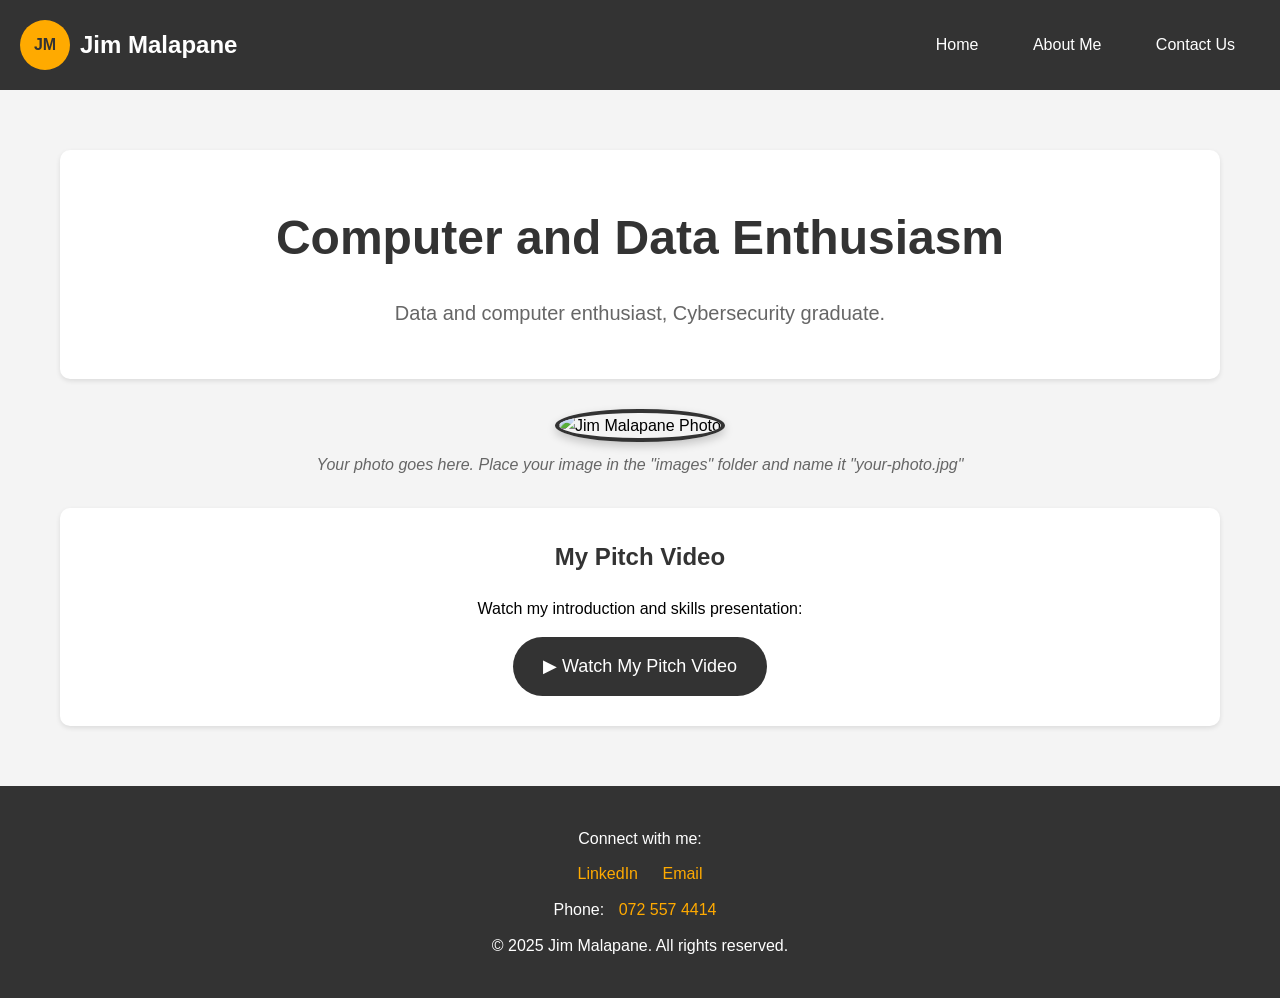
==== index.html @ 518ad1dc "Add files via upload" ====
<!DOCTYPE html>
<html lang="en">
<head>
    <meta charset="UTF-8">
    <meta name="viewport" content="width=device-width, initial-scale=1.0">
    <title>Jim Malapane - Portfolio</title>
    <style>
        * {
            margin: 0;
            padding: 0;
            box-sizing: border-box;
        }
        body {
            font-family: Arial, sans-serif;
            line-height: 1.6;
            background-color: #f4f4f4;
        }
        header {
            background-color: #333;
            color: white;
            padding: 20px;
            display: flex;
            justify-content: space-between;
            align-items: center;
            flex-wrap: wrap;
        }
        .logo {
            display: flex;
            align-items: center;
            gap: 10px;
        }
        .logo span {
            font-size: 24px;
            font-weight: bold;
        }
        nav a {
            color: white;
            text-decoration: none;
            margin: 0 15px;
            padding: 5px 10px;
        }
        nav a:hover {
            background-color: #555;
            border-radius: 5px;
        }
        main {
            max-width: 1200px;
            margin: 40px auto;
            padding: 20px;
        }
        .hero {
            text-align: center;
            padding: 50px 20px;
            background-color: white;
            border-radius: 10px;
            margin-bottom: 30px;
            box-shadow: 0 2px 5px rgba(0,0,0,0.1);
        }
        .hero h1 {
            font-size: 48px;
            color: #333;
            margin-bottom: 20px;
        }
        .hero p {
            font-size: 20px;
            color: #666;
            max-width: 600px;
            margin: 0 auto;
        }
        .photo-section {
            text-align: center;
            margin: 30px 0;
        }
        .photo-section img {
            width: 250px;
            height: 250px;
            object-fit: cover;
            border-radius: 50%;
            border: 4px solid #333;
            box-shadow: 0 4px 10px rgba(0,0,0,0.2);
        }
        .video-section {
            background-color: white;
            padding: 30px;
            border-radius: 10px;
            text-align: center;
            margin-top: 30px;
            box-shadow: 0 2px 5px rgba(0,0,0,0.1);
        }
        .video-section h2 {
            margin-bottom: 20px;
            color: #333;
        }
        .video-button {
            display: inline-block;
            padding: 15px 30px;
            background-color: #333;
            color: white;
            text-decoration: none;
            border-radius: 50px;
            font-size: 18px;
            margin-top: 15px;
            transition: background-color 0.3s;
        }
        .video-button:hover {
            background-color: #ffaa00;
            color: #333;
        }
        footer {
            background-color: #333;
            color: white;
            text-align: center;
            padding: 30px;
            margin-top: 40px;
        }
        footer a {
            color: #ffaa00;
            text-decoration: none;
            margin: 0 10px;
        }
        footer a:hover {
            text-decoration: underline;
        }
        footer p {
            margin: 10px 0;
        }
        @media (max-width: 768px) {
            header {
                flex-direction: column;
                gap: 15px;
            }
            .hero h1 {
                font-size: 32px;
            }
        }
    </style>
</head>
<body>

<header>
    <div class="logo">
        <div style="width: 50px; height: 50px; background-color: #ffaa00; border-radius: 50%; display: flex; align-items: center; justify-content: center; font-weight: bold; color: #333;">JM</div>
        <span>Jim Malapane</span>
    </div>
    <nav>
        <a href="index.html">Home</a>
        <a href="about.html">About Me</a>
        <a href="contact.html">Contact Us</a>
    </nav>
</header>

<main>
    <div class="hero">
        <h1>Computer and Data Enthusiasm</h1>
        <p>Data and computer enthusiast, Cybersecurity graduate.</p>
    </div>

    <div class="photo-section">
        <img src="images/your-photo.jpg" alt="Jim Malapane Photo">
        <p style="margin-top: 10px; color: #666;"><em>Your photo goes here. Place your image in the "images" folder and name it "your-photo.jpg"</em></p>
    </div>

    <div class="video-section">
        <h2>My Pitch Video</h2>
        <p>Watch my introduction and skills presentation:</p>
        <a href="https://drive.google.com/file/d/18jTJ958Q8S5qtNgCW5rhUrHgvYm1vDTR/view?usp=drivesdk" target="_blank" class="video-button">▶ Watch My Pitch Video</a>
    </div>
</main>

<footer>
    <p>Connect with me:</p>
    <p>
        <a href="https://www.linkedin.com/in/jim-malapane-202103121?utm_source=share&utm_campaign=share_via&utm_content=profile&utm_medium=android_a" target="_blank">LinkedIn</a>
        <a href="mailto:jimsekatane@gmail.com">Email</a>
    </p>
    <p>Phone: <a href="tel:+270725574414" style="color:#ffaa00;">072 557 4414</a></p>
    <p>&copy; 2025 Jim Malapane. All rights reserved.</p>
</footer>

</body>
</html>
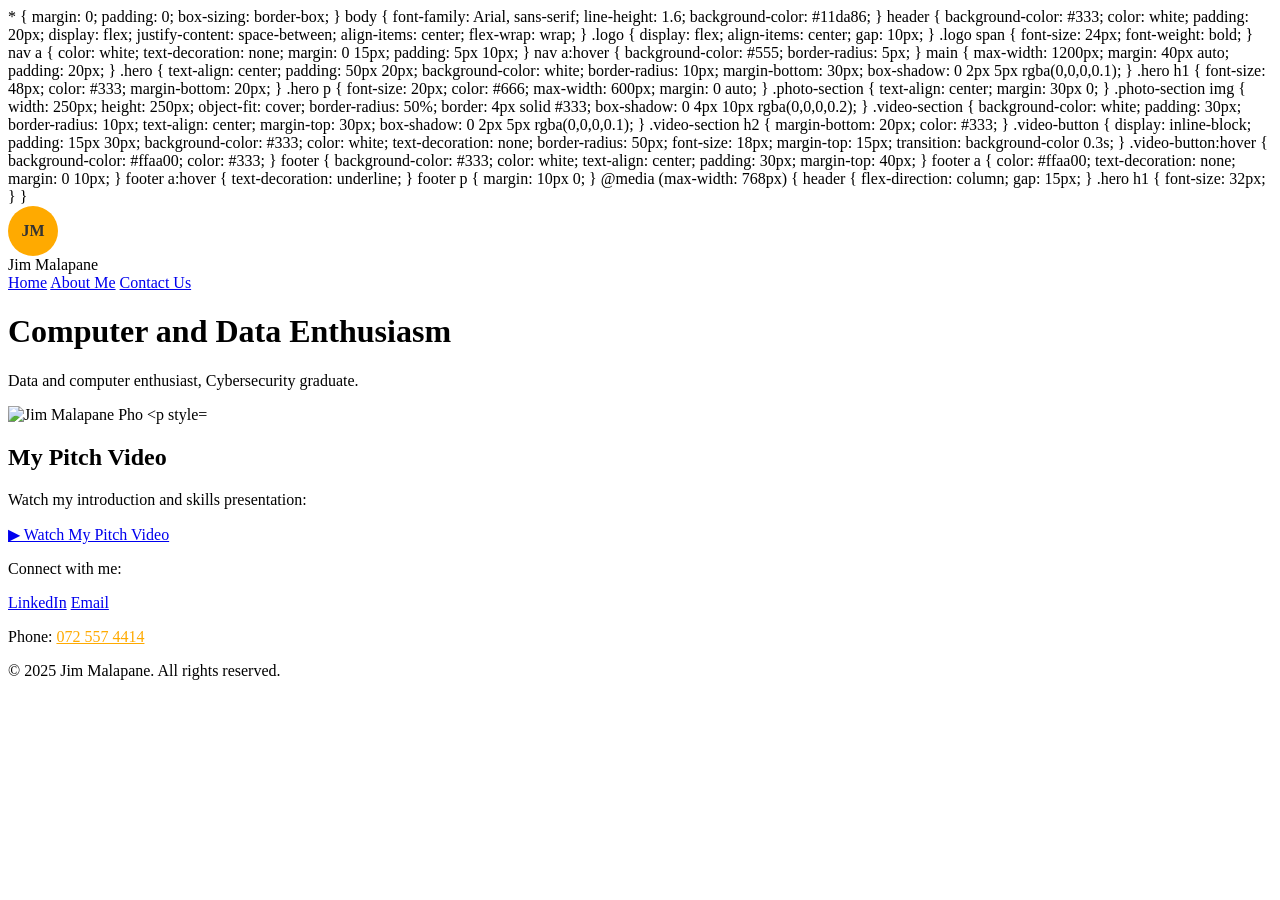
==== commit c2a55f62: "task 2: complete css styling" ====
--- a/index.html
+++ b/index.html
@@ -1,181 +1,183 @@
-<!DOCTYPE html>
-<html lang="en">
-<head>
-    <meta charset="UTF-8">
-    <meta name="viewport" content="width=device-width, initial-scale=1.0">
-    <title>Jim Malapane - Portfolio</title>
-    <style>
-        * {
-            margin: 0;
-            padding: 0;
-            box-sizing: border-box;
-        }
-        body {
-            font-family: Arial, sans-serif;
-            line-height: 1.6;
-            background-color: #f4f4f4;
-        }
-        header {
-            background-color: #333;
-            color: white;
-            padding: 20px;
-            display: flex;
-            justify-content: space-between;
-            align-items: center;
-            flex-wrap: wrap;
-        }
-        .logo {
-            display: flex;
-            align-items: center;
-            gap: 10px;
-        }
-        .logo span {
-            font-size: 24px;
-            font-weight: bold;
-        }
-        nav a {
-            color: white;
-            text-decoration: none;
-            margin: 0 15px;
-            padding: 5px 10px;
-        }
-        nav a:hover {
-            background-color: #555;
-            border-radius: 5px;
-        }
-        main {
-            max-width: 1200px;
-            margin: 40px auto;
-            padding: 20px;
-        }
-        .hero {
-            text-align: center;
-            padding: 50px 20px;
-            background-color: white;
-            border-radius: 10px;
-            margin-bottom: 30px;
-            box-shadow: 0 2px 5px rgba(0,0,0,0.1);
-        }
-        .hero h1 {
-            font-size: 48px;
-            color: #333;
-            margin-bottom: 20px;
-        }
-        .hero p {
-            font-size: 20px;
-            color: #666;
-            max-width: 600px;
-            margin: 0 auto;
-        }
-        .photo-section {
-            text-align: center;
-            margin: 30px 0;
-        }
-        .photo-section img {
-            width: 250px;
-            height: 250px;
-            object-fit: cover;
-            border-radius: 50%;
-            border: 4px solid #333;
-            box-shadow: 0 4px 10px rgba(0,0,0,0.2);
-        }
-        .video-section {
-            background-color: white;
-            padding: 30px;
-            border-radius: 10px;
-            text-align: center;
-            margin-top: 30px;
-            box-shadow: 0 2px 5px rgba(0,0,0,0.1);
-        }
-        .video-section h2 {
-            margin-bottom: 20px;
-            color: #333;
-        }
-        .video-button {
-            display: inline-block;
-            padding: 15px 30px;
-            background-color: #333;
-            color: white;
-            text-decoration: none;
-            border-radius: 50px;
-            font-size: 18px;
-            margin-top: 15px;
-            transition: background-color 0.3s;
-        }
-        .video-button:hover {
-            background-color: #ffaa00;
-            color: #333;
-        }
-        footer {
-            background-color: #333;
-            color: white;
-            text-align: center;
-            padding: 30px;
-            margin-top: 40px;
-        }
-        footer a {
-            color: #ffaa00;
-            text-decoration: none;
-            margin: 0 10px;
-        }
-        footer a:hover {
-            text-decoration: underline;
-        }
-        footer p {
-            margin: 10px 0;
-        }
-        @media (max-width: 768px) {
-            header {
-                flex-direction: column;
-                gap: 15px;
-            }
-            .hero h1 {
-                font-size: 32px;
-            }
-        }
-    </style>
-</head>
-<body>
-
-<header>
-    <div class="logo">
-        <div style="width: 50px; height: 50px; background-color: #ffaa00; border-radius: 50%; display: flex; align-items: center; justify-content: center; font-weight: bold; color: #333;">JM</div>
-        <span>Jim Malapane</span>
-    </div>
-    <nav>
-        <a href="index.html">Home</a>
-        <a href="about.html">About Me</a>
-        <a href="contact.html">Contact Us</a>
-    </nav>
-</header>
-
-<main>
-    <div class="hero">
-        <h1>Computer and Data Enthusiasm</h1>
-        <p>Data and computer enthusiast, Cybersecurity graduate.</p>
-    </div>
-
-    <div class="photo-section">
-        <img src="images/your-photo.jpg" alt="Jim Malapane Photo">
-        <p style="margin-top: 10px; color: #666;"><em>Your photo goes here. Place your image in the "images" folder and name it "your-photo.jpg"</em></p>
-    </div>
-
-    <div class="video-section">
-        <h2>My Pitch Video</h2>
-        <p>Watch my introduction and skills presentation:</p>
-        <a href="https://drive.google.com/file/d/18jTJ958Q8S5qtNgCW5rhUrHgvYm1vDTR/view?usp=drivesdk" target="_blank" class="video-button">▶ Watch My Pitch Video</a>
-    </div>
-</main>
-
-<footer>
-    <p>Connect with me:</p>
-    <p>
-        <a href="https://www.linkedin.com/in/jim-malapane-202103121?utm_source=share&utm_campaign=share_via&utm_content=profile&utm_medium=android_a" target="_blank">LinkedIn</a>
-        <a href="mailto:jimsekatane@gmail.com">Email</a>
-    </p>
-    <p>Phone: <a href="tel:+270725574414" style="color:#ffaa00;">072 557 4414</a></p>
-    <p>&copy; 2025 Jim Malapane. All rights reserved.</p>
-</footer>
-
-</body>
+<!DOCTYPE html>
+<html lang="en">
+<head>
+    <link rel="stylesheet" href="style.css">
+    <meta charset="UTF-8">
+    <meta name="viewport" content="width=device-width, initial-scale=1.0">
+    <title>Jim Malapane - Portfolio</title>
+    
+        
+        * {
+            margin: 0;
+            padding: 0;
+            box-sizing: border-box;  
+        }
+        body {
+            font-family: Arial, sans-serif;
+            line-height: 1.6;
+            background-color: #11da86;
+        }
+        header {
+            background-color: #333;
+            color: white;
+            padding: 20px;
+            display: flex;
+            justify-content: space-between;
+            align-items: center;
+            flex-wrap: wrap;
+        }
+        .logo {
+            display: flex;
+            align-items: center;
+            gap: 10px;
+        }
+        .logo span {
+            font-size: 24px;
+            font-weight: bold;
+        }
+        nav a {
+            color: white;
+            text-decoration: none;
+            margin: 0 15px;
+            padding: 5px 10px;
+        }
+        nav a:hover {
+            background-color: #555;
+            border-radius: 5px;
+        }
+        main {
+            max-width: 1200px;
+            margin: 40px auto;
+            padding: 20px;
+        }
+        .hero {
+            text-align: center;
+            padding: 50px 20px;
+            background-color: white;
+            border-radius: 10px;
+            margin-bottom: 30px;
+            box-shadow: 0 2px 5px rgba(0,0,0,0.1);
+        }
+        .hero h1 {
+            font-size: 48px;
+            color: #333;
+            margin-bottom: 20px;
+        }
+        .hero p {
+            font-size: 20px;
+            color: #666;
+            max-width: 600px;
+            margin: 0 auto;
+        }
+        .photo-section {
+            text-align: center;
+            margin: 30px 0;
+        }
+        .photo-section img {
+            width: 250px;
+            height: 250px;
+            object-fit: cover;
+            border-radius: 50%;
+            border: 4px solid #333;
+            box-shadow: 0 4px 10px rgba(0,0,0,0.2);
+        }
+        .video-section {
+            background-color: white;
+            padding: 30px;
+            border-radius: 10px;
+            text-align: center;
+            margin-top: 30px;
+            box-shadow: 0 2px 5px rgba(0,0,0,0.1);
+        }
+        .video-section h2 {
+            margin-bottom: 20px;
+            color: #333;
+        }
+        .video-button {
+            display: inline-block;
+            padding: 15px 30px;
+            background-color: #333;
+            color: white;
+            text-decoration: none;
+            border-radius: 50px;
+            font-size: 18px;
+            margin-top: 15px;
+            transition: background-color 0.3s;
+        }
+        .video-button:hover {
+            background-color: #ffaa00;
+            color: #333;
+        }
+        footer {
+            background-color: #333;
+            color: white;
+            text-align: center;
+            padding: 30px;
+            margin-top: 40px;
+        }
+        footer a {
+            color: #ffaa00;
+            text-decoration: none;
+            margin: 0 10px;
+        }
+        footer a:hover {
+            text-decoration: underline;
+        }
+        footer p {
+            margin: 10px 0;
+        }
+        @media (max-width: 768px) {
+            header {
+                flex-direction: column;
+                gap: 15px;
+            }
+            .hero h1 {
+                font-size: 32px;
+            }
+        }
+    </style>
+</head>
+<body>
+
+<header>
+    <div class="logo">
+        <div style="width: 50px; height: 50px; background-color: #ffaa00; border-radius: 50%; display: flex; align-items: center; justify-content: center; font-weight: bold; color: #333;">JM</div>
+        <span>Jim Malapane</span>
+    </div>
+    <nav>
+        <a href="index.html">Home</a>
+        <a href="about.html">About Me</a>
+        <a href="contact.html">Contact Us</a>
+    </nav>
+</header>
+
+<main>
+    <div class="hero">
+        <h1>Computer and Data Enthusiasm</h1>
+        <p>Data and computer enthusiast, Cybersecurity graduate.</p>
+    </div>
+
+    <div class="photo-section">
+        <img src="images/your-photo.jpg" alt="Jim Malapane Pho
+        <p style="margin-top: 10px; color: 
+    </div>
+
+    <div class="video-section">
+        <h2>My Pitch Video</h2>
+        <p>Watch my introduction and skills presentation:</p>
+        <a href="https://drive.google.com/file/d/18jTJ958Q8S5qtNgCW5rhUrHgvYm1vDTR/view?usp=drivesdk" target="_blank" class="video-button">▶ Watch My Pitch Video</a>
+    </div>
+</main>
+
+<footer>
+    <p>Connect with me:</p>
+    <p>
+        <a href="https://www.linkedin.com/in/jim-malapane-202103121?utm_source=share&utm_campaign=share_via&utm_content=profile&utm_medium=android_a" target="_blank">LinkedIn</a>
+        <a href="mailto:jimsekatane@gmail.com">Email</a>
+    </p>
+    <p>Phone: <a href="tel:+270725574414" style="color:#ffaa00;">072 557 4414</a></p>
+    <p>&copy; 2025 Jim Malapane. All rights reserved.</p>
+</footer>
+
+</body>
 </html>
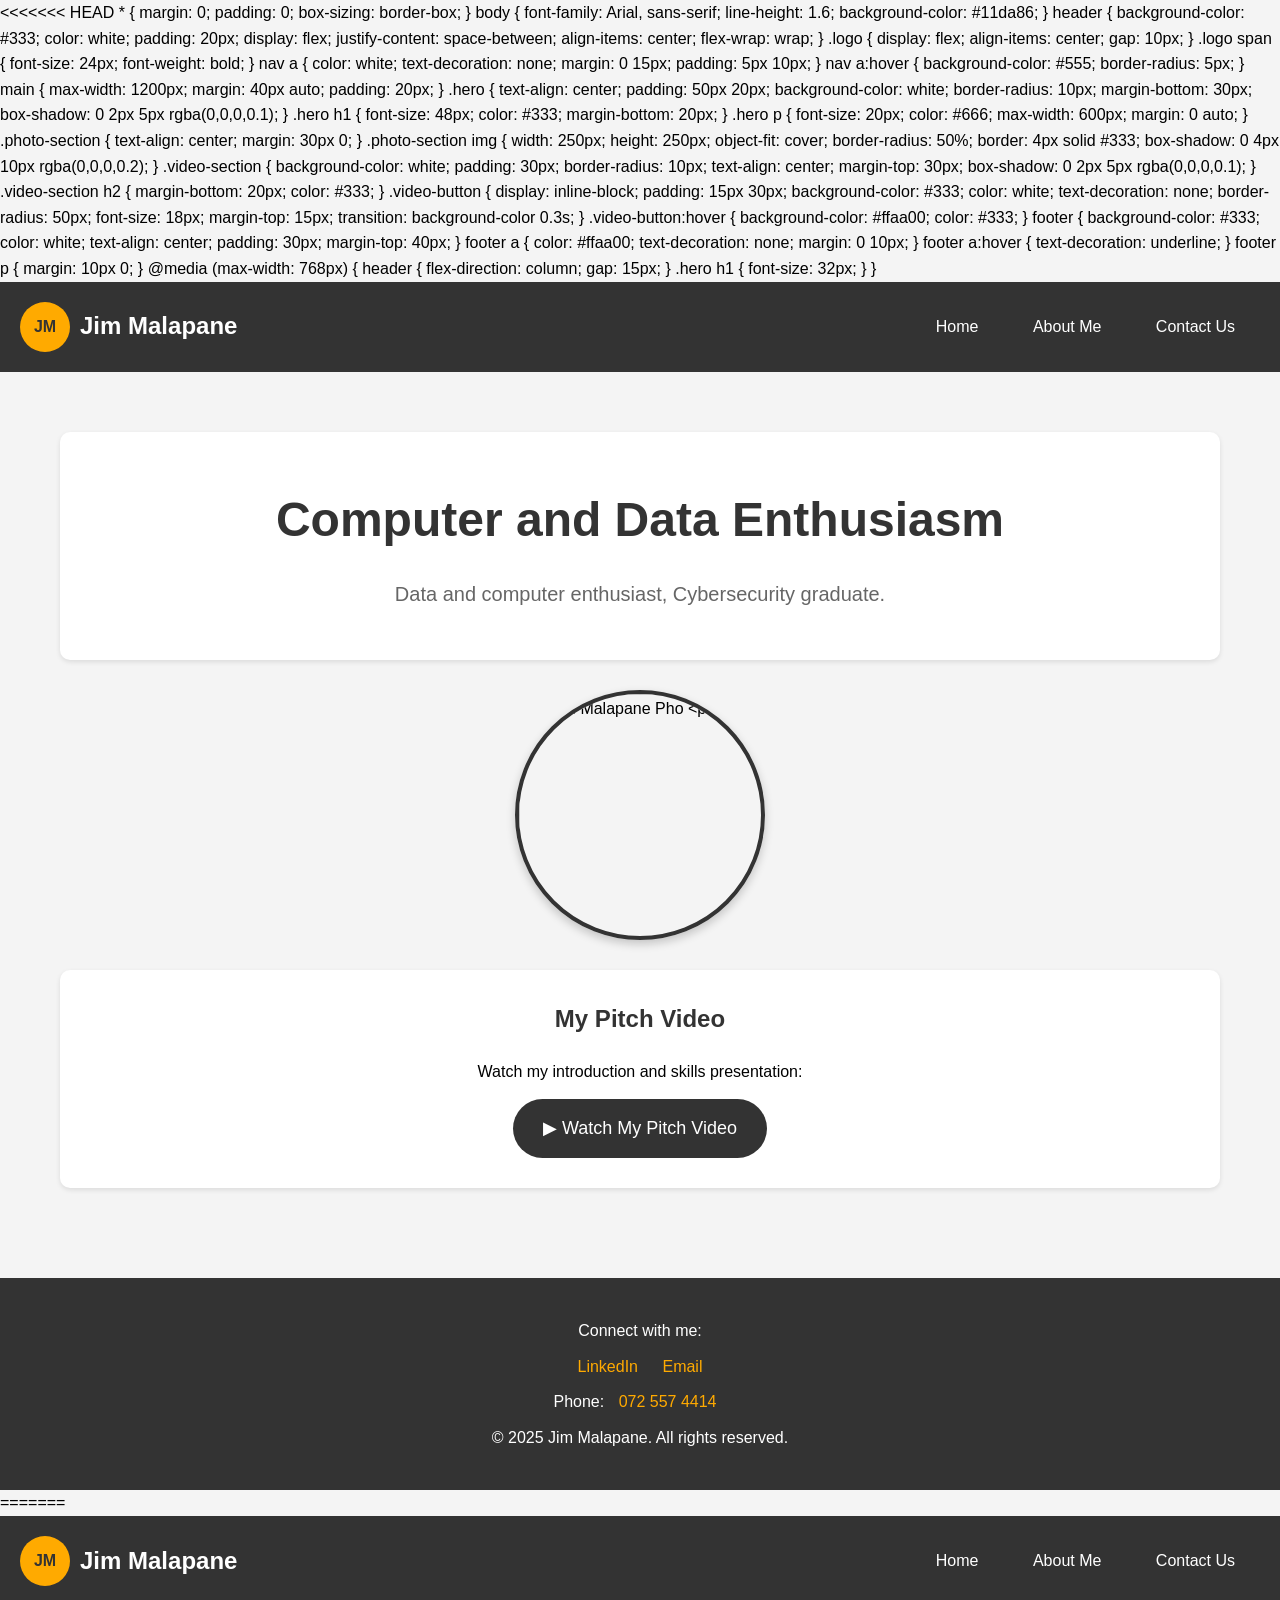
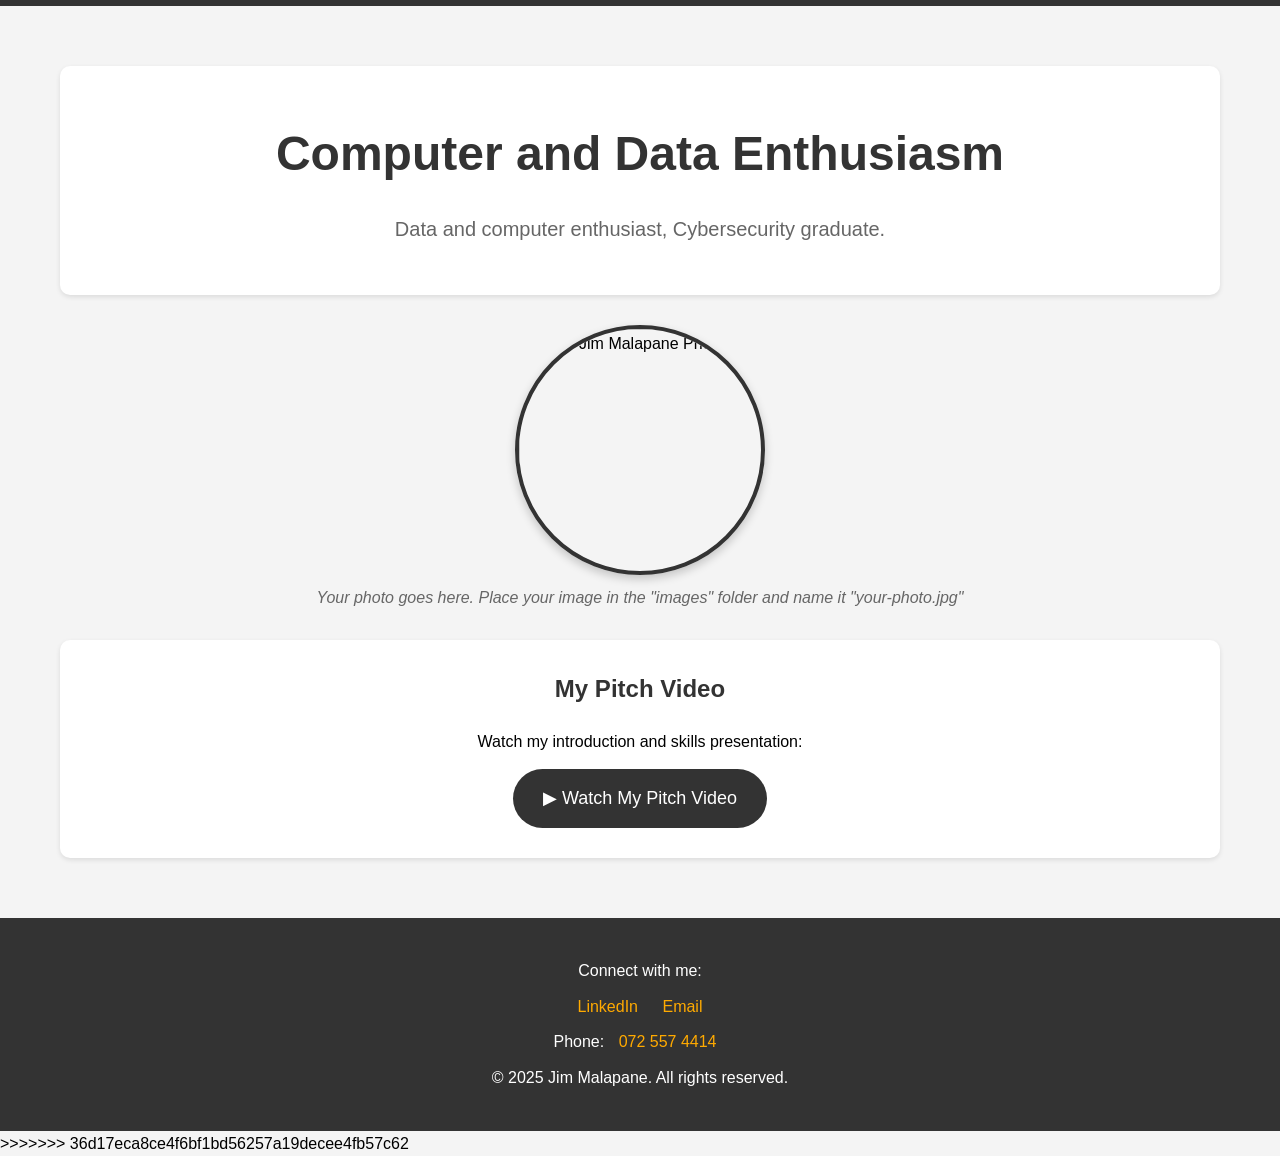
==== commit a4cacc63: "add Javascript files" ====
--- a/index.html
+++ b/index.html
@@ -1,3 +1,4 @@
+<<<<<<< HEAD
 <!DOCTYPE html>
 <html lang="en">
 <head>
@@ -69,7 +70,7 @@
             max-width: 600px;
             margin: 0 auto;
         }
-        .photo-section {
+         .photo-section {
             text-align: center;
             margin: 30px 0;
         }
@@ -180,4 +181,186 @@
 </footer>
 
 </body>
+=======
+<!DOCTYPE html>
+<html lang="en">
+<head>
+    <meta charset="UTF-8">
+    <meta name="viewport" content="width=device-width, initial-scale=1.0">
+    <title>Jim Malapane - Portfolio</title>
+    <style>
+        * {
+            margin: 0;
+            padding: 0;
+            box-sizing: border-box;
+        }
+        body {
+            font-family: Arial, sans-serif;
+            line-height: 1.6;
+            background-color: #f4f4f4;
+        }
+        header {
+            background-color: #333;
+            color: white;
+            padding: 20px;
+            display: flex;
+            justify-content: space-between;
+            align-items: center;
+            flex-wrap: wrap;
+        }
+        .logo {
+            display: flex;
+            align-items: center;
+            gap: 10px;
+        }
+        .logo span {
+            font-size: 24px;
+            font-weight: bold;
+        }
+        nav a {
+            color: white;
+            text-decoration: none;
+            margin: 0 15px;
+            padding: 5px 10px;
+        }
+        nav a:hover {
+            background-color: #555;
+            border-radius: 5px;
+        }
+        main {
+            max-width: 1200px;
+            margin: 40px auto;
+            padding: 20px;
+        }
+        .hero {
+            text-align: center;
+            padding: 50px 20px;
+            background-color: white;
+            border-radius: 10px;
+            margin-bottom: 30px;
+            box-shadow: 0 2px 5px rgba(0,0,0,0.1);
+        }
+        .hero h1 {
+            font-size: 48px;
+            color: #333;
+            margin-bottom: 20px;
+        }
+        .hero p {
+            font-size: 20px;
+            color: #666;
+            max-width: 600px;
+            margin: 0 auto;
+        }
+        .photo-section {
+            text-align: center;
+            margin: 30px 0;
+        }
+        .photo-section img {
+            width: 250px;
+            height: 250px;
+            object-fit: cover;
+            border-radius: 50%;
+            border: 4px solid #333;
+            box-shadow: 0 4px 10px rgba(0,0,0,0.2);
+        }
+        .video-section {
+            background-color: white;
+            padding: 30px;
+            border-radius: 10px;
+            text-align: center;
+            margin-top: 30px;
+            box-shadow: 0 2px 5px rgba(0,0,0,0.1);
+        }
+        .video-section h2 {
+            margin-bottom: 20px;
+            color: #333;
+        }
+        .video-button {
+            display: inline-block;
+            padding: 15px 30px;
+            background-color: #333;
+            color: white;
+            text-decoration: none;
+            border-radius: 50px;
+            font-size: 18px;
+            margin-top: 15px;
+            transition: background-color 0.3s;
+        }
+        .video-button:hover {
+            background-color: #ffaa00;
+            color: #333;
+        }
+        footer {
+            background-color: #333;
+            color: white;
+            text-align: center;
+            padding: 30px;
+            margin-top: 40px;
+        }
+        footer a {
+            color: #ffaa00;
+            text-decoration: none;
+            margin: 0 10px;
+        }
+        footer a:hover {
+            text-decoration: underline;
+        }
+        footer p {
+            margin: 10px 0;
+        }
+        @media (max-width: 768px) {
+            header {
+                flex-direction: column;
+                gap: 15px;
+            }
+            .hero h1 {
+                font-size: 32px;
+            }
+        }
+    </style>
+</head>
+<body>
+
+<header>
+    <div class="logo">
+        <div style="width: 50px; height: 50px; background-color: #ffaa00; border-radius: 50%; display: flex; align-items: center; justify-content: center; font-weight: bold; color: #333;">JM</div>
+        <span>Jim Malapane</span>
+    </div>
+    <nav>
+        <a href="index.html">Home</a>
+        <a href="about.html">About Me</a>
+        <a href="contact.html">Contact Us</a>
+    </nav>
+</header>
+
+<main>
+    <div class="hero">
+        <h1>Computer and Data Enthusiasm</h1>
+        <p>Data and computer enthusiast, Cybersecurity graduate.</p>
+    </div>
+
+    <div class="photo-section">
+        <img src="images/your-photo.jpg" alt="Jim Malapane Photo">
+        <p style="margin-top: 10px; color: #666;"><em>Your photo goes here. Place your image in the "images" folder and name it "your-photo.jpg"</em></p>
+    </div>
+
+    <div class="video-section">
+        <h2>My Pitch Video</h2>
+        <p>Watch my introduction and skills presentation:</p>
+        <a href="https://drive.google.com/file/d/18jTJ958Q8S5qtNgCW5rhUrHgvYm1vDTR/view?usp=drivesdk" target="_blank" class="video-button">▶ Watch My Pitch Video</a>
+    </div>
+</main>
+
+<footer>
+    <p>Connect with me:</p>
+    <p>
+        <a href="https://www.linkedin.com/in/jim-malapane-202103121?utm_source=share&utm_campaign=share_via&utm_content=profile&utm_medium=android_a" target="_blank">LinkedIn</a>
+        <a href="mailto:jimsekatane@gmail.com">Email</a>
+    </p>
+    <p>Phone: <a href="tel:+270725574414" style="color:#ffaa00;">072 557 4414</a></p>
+    <p>&copy; 2025 Jim Malapane. All rights reserved.</p>
+</footer>
+
+</body>
+>>>>>>> 36d17eca8ce4f6bf1bd56257a19decee4fb57c62
 </html>
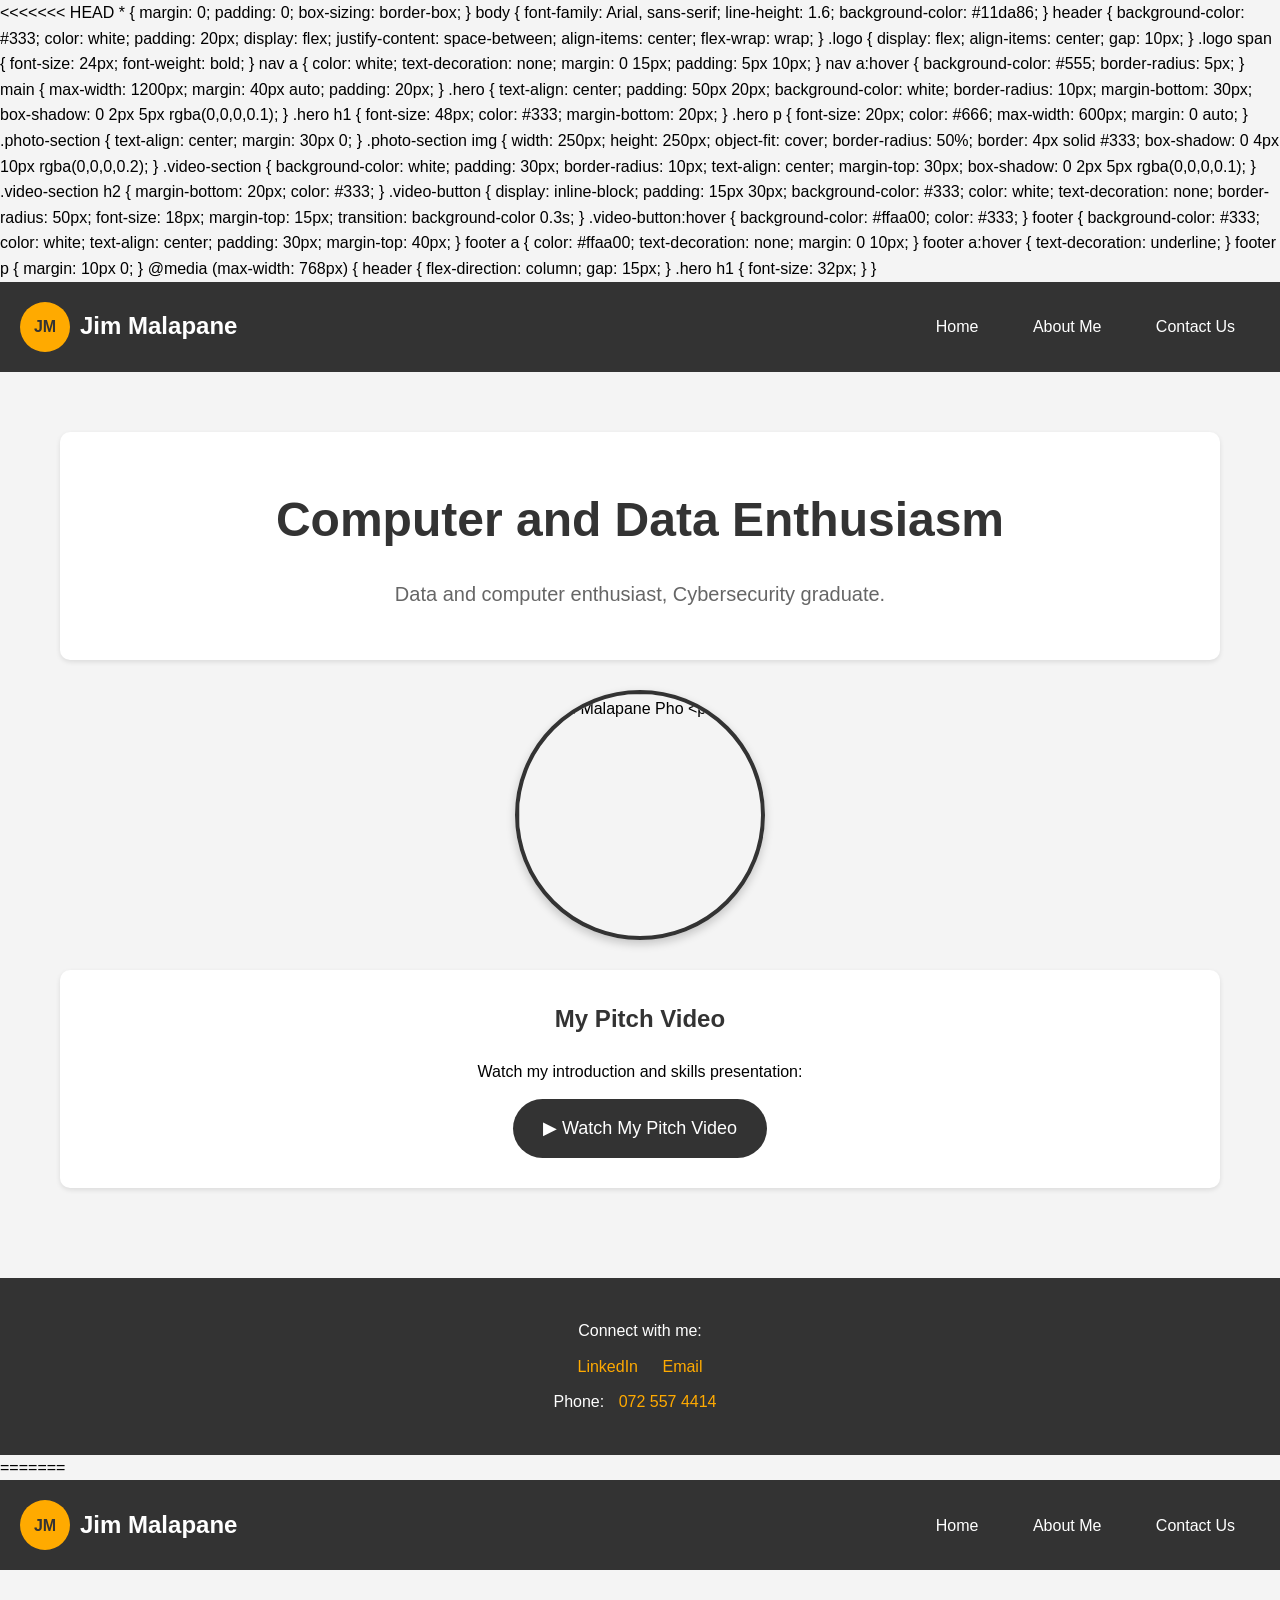
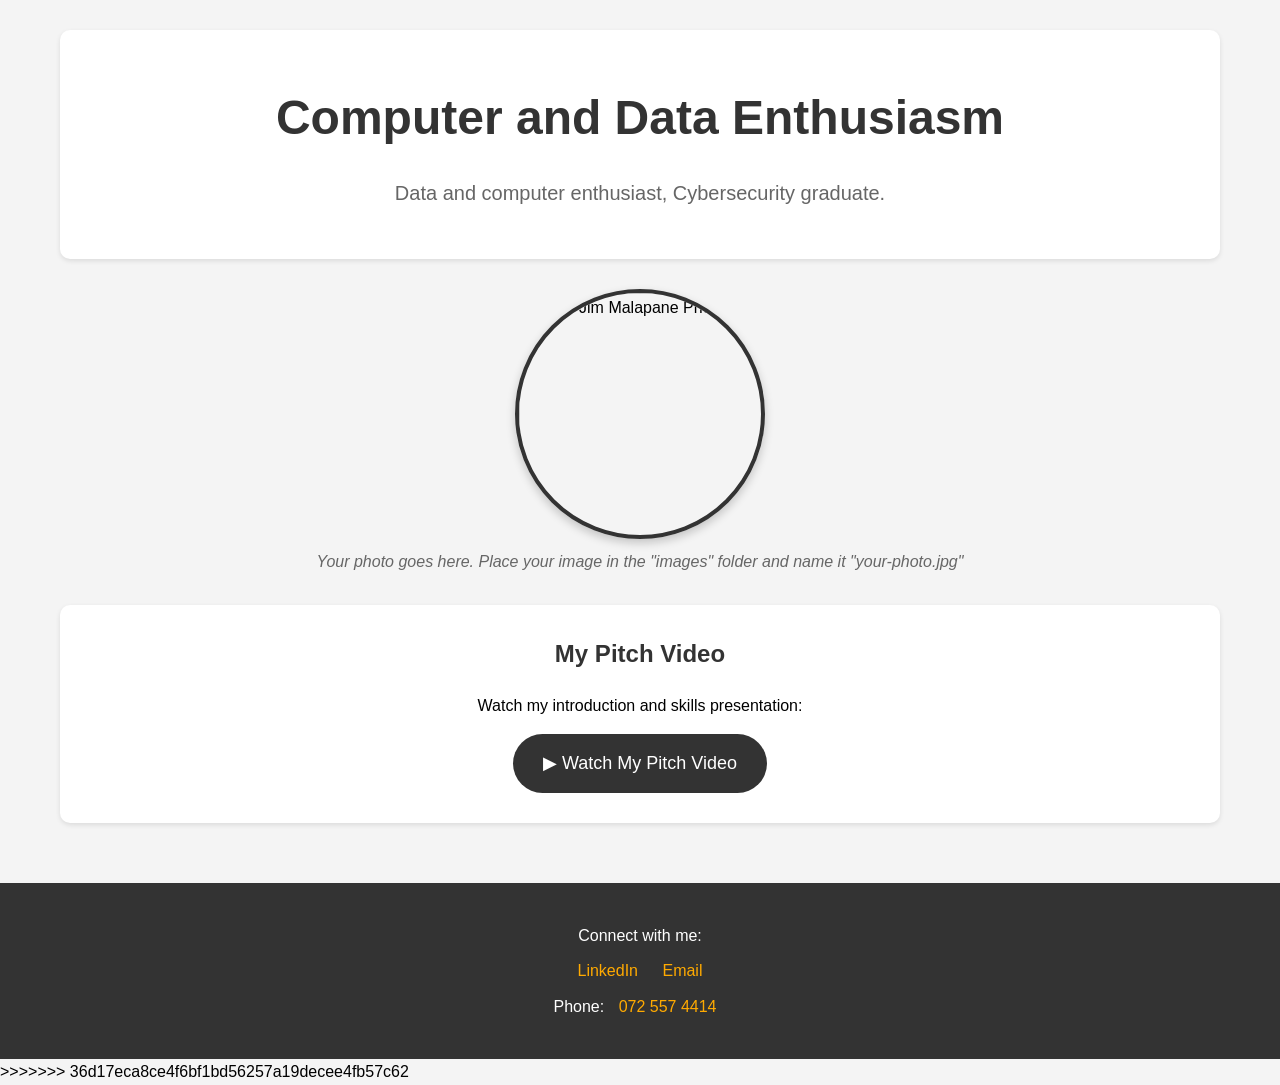
==== commit 07e530a0: "update index.html with missing values" ====
--- a/index.html
+++ b/index.html
@@ -177,13 +177,13 @@
         <a href="mailto:jimsekatane@gmail.com">Email</a>
     </p>
     <p>Phone: <a href="tel:+270725574414" style="color:#ffaa00;">072 557 4414</a></p>
-    <p>&copy; 2025 Jim Malapane. All rights reserved.</p>
+    
 </footer>
 
 </body>
 =======
 <!DOCTYPE html>
-<html lang="en">
+<html lang="en"> 
 <head>
     <meta charset="UTF-8">
     <meta name="viewport" content="width=device-width, initial-scale=1.0">
@@ -358,7 +358,7 @@
         <a href="mailto:jimsekatane@gmail.com">Email</a>
     </p>
     <p>Phone: <a href="tel:+270725574414" style="color:#ffaa00;">072 557 4414</a></p>
-    <p>&copy; 2025 Jim Malapane. All rights reserved.</p>
+    
 </footer>
 
 </body>
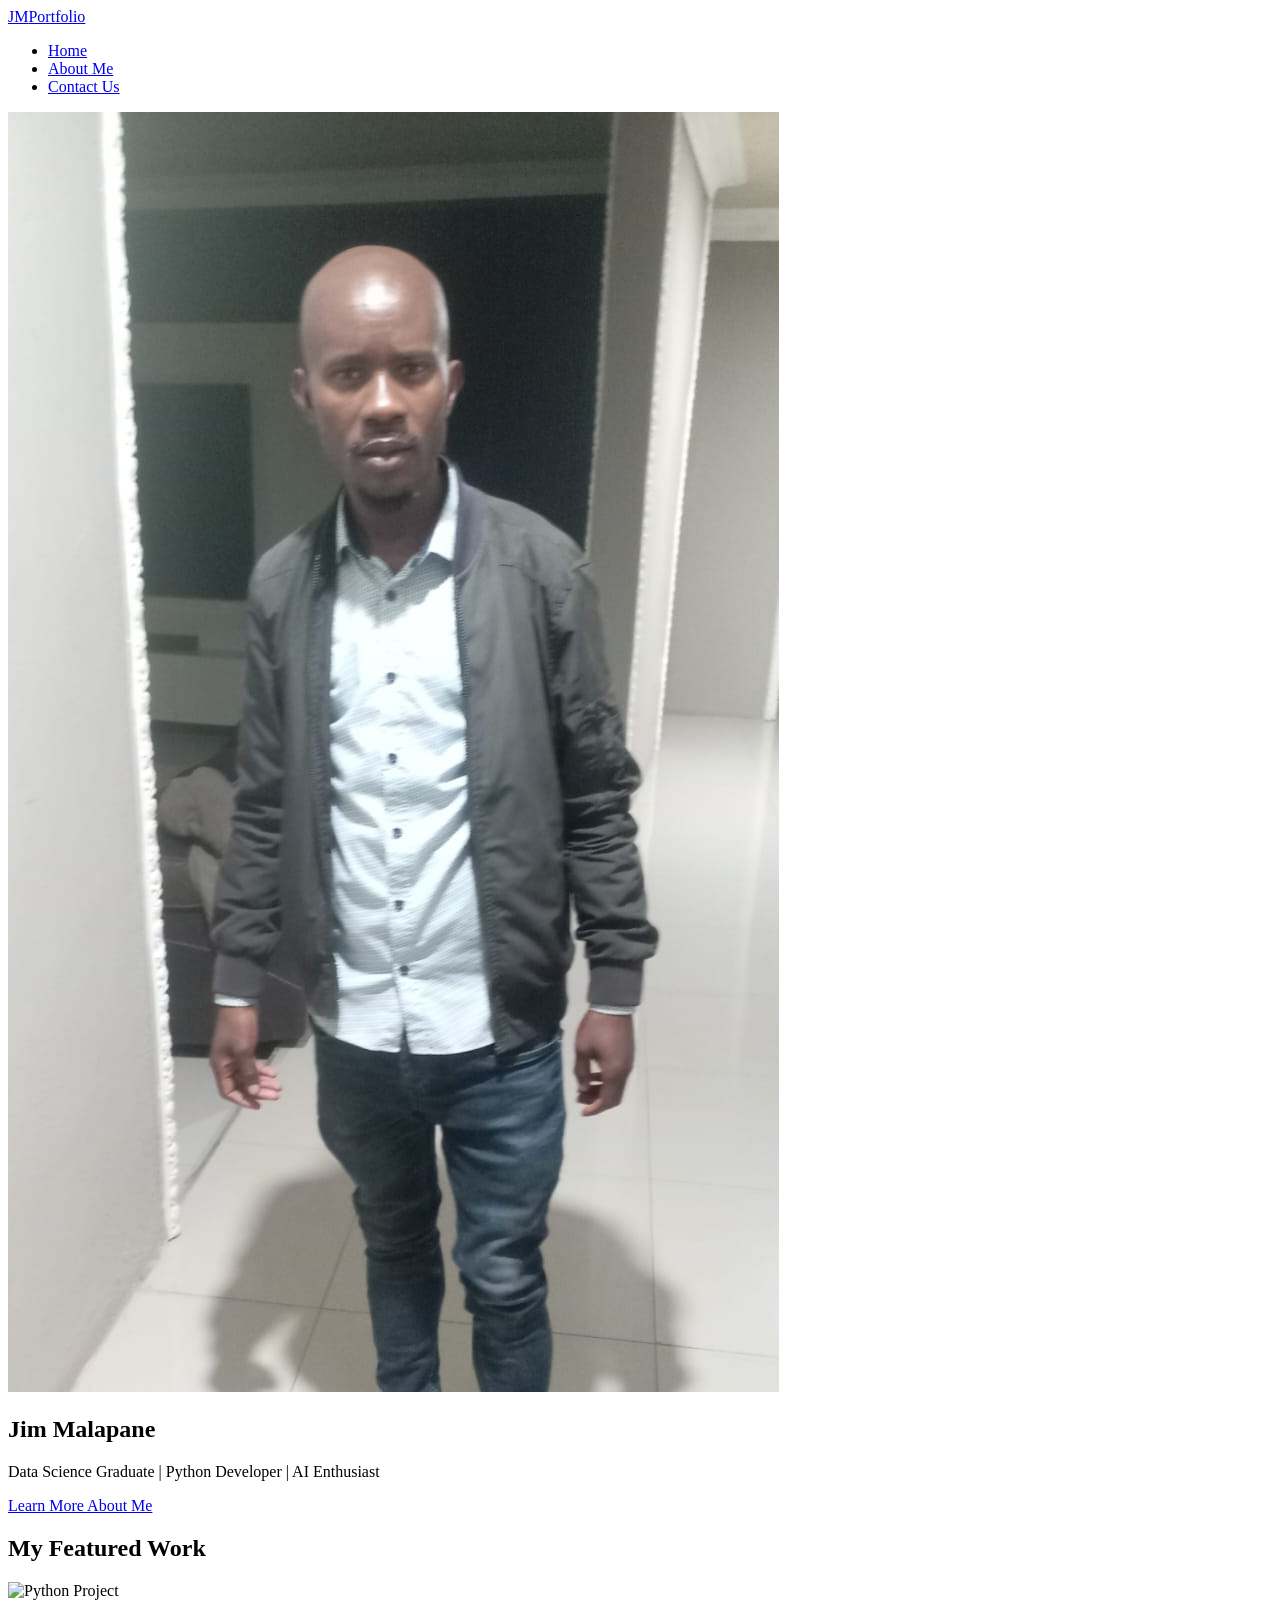
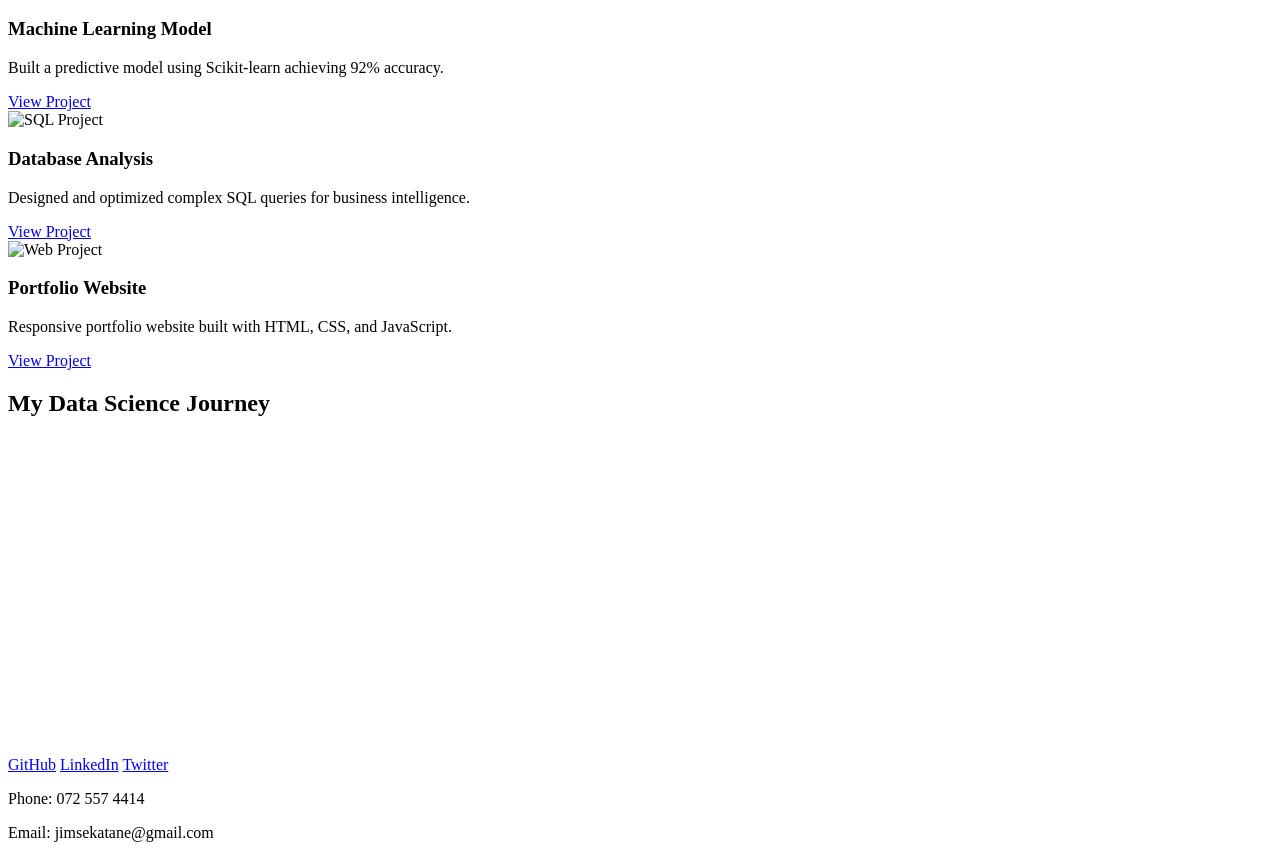
==== commit 9c2265c8: "Complete portfolio update: HTML, CSS, JS, and profile photo" ====
--- a/index.html
+++ b/index.html
@@ -1,366 +1,101 @@
-<<<<<<< HEAD
 <!DOCTYPE html>
 <html lang="en">
 <head>
-    <link rel="stylesheet" href="style.css">
     <meta charset="UTF-8">
     <meta name="viewport" content="width=device-width, initial-scale=1.0">
-    <title>Jim Malapane - Portfolio</title>
-    
-        
-        * {
-            margin: 0;
-            padding: 0;
-            box-sizing: border-box;  
-        }
-        body {
-            font-family: Arial, sans-serif;
-            line-height: 1.6;
-            background-color: #11da86;
-        }
-        header {
-            background-color: #333;
-            color: white;
-            padding: 20px;
-            display: flex;
-            justify-content: space-between;
-            align-items: center;
-            flex-wrap: wrap;
-        }
-        .logo {
-            display: flex;
-            align-items: center;
-            gap: 10px;
-        }
-        .logo span {
-            font-size: 24px;
-            font-weight: bold;
-        }
-        nav a {
-            color: white;
-            text-decoration: none;
-            margin: 0 15px;
-            padding: 5px 10px;
-        }
-        nav a:hover {
-            background-color: #555;
-            border-radius: 5px;
-        }
-        main {
-            max-width: 1200px;
-            margin: 40px auto;
-            padding: 20px;
-        }
-        .hero {
-            text-align: center;
-            padding: 50px 20px;
-            background-color: white;
-            border-radius: 10px;
-            margin-bottom: 30px;
-            box-shadow: 0 2px 5px rgba(0,0,0,0.1);
-        }
-        .hero h1 {
-            font-size: 48px;
-            color: #333;
-            margin-bottom: 20px;
-        }
-        .hero p {
-            font-size: 20px;
-            color: #666;
-            max-width: 600px;
-            margin: 0 auto;
-        }
-         .photo-section {
-            text-align: center;
-            margin: 30px 0;
-        }
-        .photo-section img {
-            width: 250px;
-            height: 250px;
-            object-fit: cover;
-            border-radius: 50%;
-            border: 4px solid #333;
-            box-shadow: 0 4px 10px rgba(0,0,0,0.2);
-        }
-        .video-section {
-            background-color: white;
-            padding: 30px;
-            border-radius: 10px;
-            text-align: center;
-            margin-top: 30px;
-            box-shadow: 0 2px 5px rgba(0,0,0,0.1);
-        }
-        .video-section h2 {
-            margin-bottom: 20px;
-            color: #333;
-        }
-        .video-button {
-            display: inline-block;
-            padding: 15px 30px;
-            background-color: #333;
-            color: white;
-            text-decoration: none;
-            border-radius: 50px;
-            font-size: 18px;
-            margin-top: 15px;
-            transition: background-color 0.3s;
-        }
-        .video-button:hover {
-            background-color: #ffaa00;
-            color: #333;
-        }
-        footer {
-            background-color: #333;
-            color: white;
-            text-align: center;
-            padding: 30px;
-            margin-top: 40px;
-        }
-        footer a {
-            color: #ffaa00;
-            text-decoration: none;
-            margin: 0 10px;
-        }
-        footer a:hover {
-            text-decoration: underline;
-        }
-        footer p {
-            margin: 10px 0;
-        }
-        @media (max-width: 768px) {
-            header {
-                flex-direction: column;
-                gap: 15px;
-            }
-            .hero h1 {
-                font-size: 32px;
-            }
-        }
-    </style>
+    <title>Jim Malapane | Data Science Graduate</title>
+    <link rel="stylesheet" href="style.css">
 </head>
 <body>
+    <!-- Navigation Bar -->
+    <nav class="navbar">
+        <div class="container">
+            <a href="index.html" class="logo">JM<span>Portfolio</span></a>
+            <div class="hamburger" id="hamburger">
+                <span></span>
+                <span></span>
+                <span></span>
+            </div>
+            <ul class="nav-links" id="navLinks">
+                <li><a href="index.html">Home</a></li>
+                <li><a href="about.html">About Me</a></li>
+                <li><a href="contact.html">Contact Us</a></li>
+            </ul>
+        </div>
+    </nav>
 
-<header>
-    <div class="logo">
-        <div style="width: 50px; height: 50px; background-color: #ffaa00; border-radius: 50%; display: flex; align-items: center; justify-content: center; font-weight: bold; color: #333;">JM</div>
-        <span>Jim Malapane</span>
-    </div>
-    <nav>
-        <a href="index.html">Home</a>
-        <a href="about.html">About Me</a>
-        <a href="contact.html">Contact Us</a>
-    </nav>
-</header>
+    <!-- Hero Section -->
+    <section class="hero">
+        <div class="container">
+            <img src="profile. jpg.jpeg" alt="Jim Malapane" class="profile-img">
+            <h1>Jim Malapane</h1>
+            <p>Data Science Graduate | Python Developer | AI Enthusiast</p>
+            <a href="about.html" class="btn">Learn More About Me</a>
+        </div>
+    </section>
 
-<main>
-    <div class="hero">
-        <h1>Computer and Data Enthusiasm</h1>
-        <p>Data and computer enthusiast, Cybersecurity graduate.</p>
-    </div>
+    <!-- Featured Work Section -->
+    <section class="portfolio">
+        <div class="container">
+            <h2>My Featured Work</h2>
+            <div class="portfolio-grid">
+                <div class="portfolio-card">
+                    <img src="https://via.placeholder.com/300x200?text=Python+Project" alt="Python Project">
+                    <h3>Machine Learning Model</h3>
+                    <p>Built a predictive model using Scikit-learn achieving 92% accuracy.</p>
+                    <a href="#" class="btn btn-outline">View Project</a>
+                </div>
+                <div class="portfolio-card">
+                    <img src="https://via.placeholder.com/300x200?text=SQL+Project" alt="SQL Project">
+                    <h3>Database Analysis</h3>
+                    <p>Designed and optimized complex SQL queries for business intelligence.</p>
+                    <a href="#" class="btn btn-outline">View Project</a>
+                </div>
+                <div class="portfolio-card">
+                    <img src="https://via.placeholder.com/300x200?text=HTML+Project" alt="Web Project">
+                    <h3>Portfolio Website</h3>
+                    <p>Responsive portfolio website built with HTML, CSS, and JavaScript.</p>
+                    <a href="#" class="btn btn-outline">View Project</a>
+                </div>
+            </div>
+        </div>
+    </section>
 
-    <div class="photo-section">
-        <img src="images/your-photo.jpg" alt="Jim Malapane Pho
-        <p style="margin-top: 10px; color: 
-    </div>
+    <!-- Video Section -->
+    <section class="video-section">
+        <div class="container">
+            <h2>My Data Science Journey</h2>
+            <div class="video-container">
+                <iframe width="560" height="315" src="https://www.youtube.com/embed/ua-CiDNNj30" title="What is Data Science?" frameborder="0" allow="accelerometer; autoplay; clipboard-write; encrypted-media; gyroscope; picture-in-picture" allowfullscreen></iframe>
+            </div>
+        </div>
+    </section>
 
-    <div class="video-section">
-        <h2>My Pitch Video</h2>
-        <p>Watch my introduction and skills presentation:</p>
-        <a href="https://drive.google.com/file/d/18jTJ958Q8S5qtNgCW5rhUrHgvYm1vDTR/view?usp=drivesdk" target="_blank" class="video-button">▶ Watch My Pitch Video</a>
-    </div>
-</main>
+    <!-- Footer -->
+    <footer class="footer">
+        <div class="container">
+            <div class="social-links">
+                <a href="https://github.com/Sekatanejim/my-portfolio.git" target="_blank">GitHub</a>
+                <a href="https://www.linkedin.com/safety/go/?url=https%3A%2F%2Flnkd%2Ein%2FdhB9cTqF&urlhash=TBXt&mt=w-u2jCIUK2jbehwNsxWOdH_E1ZL57PrgpFs0-L6G5XFdHb5JYycGvvLdeTaaRyqeR_ZvGwfFljVODrZEKBtRTzkhqEhE7wOkktKjVqxrgXzqPSyn80d8OWk_bA&isSdui=true" target="_blank">LinkedIn</a>
+                <a href="https://twitter.com/jimmalapane" target="_blank">Twitter</a>
+            </div>
+            <p>Phone: 072 557 4414</p>
+            <p>Email: jimsekatane@gmail.com</p>
+        
+        </div>
+    </footer>
 
-<footer>
-    <p>Connect with me:</p>
-    <p>
-        <a href="https://www.linkedin.com/in/jim-malapane-202103121?utm_source=share&utm_campaign=share_via&utm_content=profile&utm_medium=android_a" target="_blank">LinkedIn</a>
-        <a href="mailto:jimsekatane@gmail.com">Email</a>
-    </p>
-    <p>Phone: <a href="tel:+270725574414" style="color:#ffaa00;">072 557 4414</a></p>
-    
-</footer>
-
+    <script>
+        const hamburger = document.getElementById('hamburger');
+        const navLinks = document.getElementById('navLinks');
+        hamburger.addEventListener('click', () => {
+            navLinks.classList.toggle('active');
+        });
+        document.querySelectorAll('.nav-links a').forEach(link => {
+            link.addEventListener('click', () => {
+                navLinks.classList.remove('active');
+            });
+        });
+    </script>
 </body>
-=======
-<!DOCTYPE html>
-<html lang="en"> 
-<head>
-    <meta charset="UTF-8">
-    <meta name="viewport" content="width=device-width, initial-scale=1.0">
-    <title>Jim Malapane - Portfolio</title>
-    <style>
-        * {
-            margin: 0;
-            padding: 0;
-            box-sizing: border-box;
-        }
-        body {
-            font-family: Arial, sans-serif;
-            line-height: 1.6;
-            background-color: #f4f4f4;
-        }
-        header {
-            background-color: #333;
-            color: white;
-            padding: 20px;
-            display: flex;
-            justify-content: space-between;
-            align-items: center;
-            flex-wrap: wrap;
-        }
-        .logo {
-            display: flex;
-            align-items: center;
-            gap: 10px;
-        }
-        .logo span {
-            font-size: 24px;
-            font-weight: bold;
-        }
-        nav a {
-            color: white;
-            text-decoration: none;
-            margin: 0 15px;
-            padding: 5px 10px;
-        }
-        nav a:hover {
-            background-color: #555;
-            border-radius: 5px;
-        }
-        main {
-            max-width: 1200px;
-            margin: 40px auto;
-            padding: 20px;
-        }
-        .hero {
-            text-align: center;
-            padding: 50px 20px;
-            background-color: white;
-            border-radius: 10px;
-            margin-bottom: 30px;
-            box-shadow: 0 2px 5px rgba(0,0,0,0.1);
-        }
-        .hero h1 {
-            font-size: 48px;
-            color: #333;
-            margin-bottom: 20px;
-        }
-        .hero p {
-            font-size: 20px;
-            color: #666;
-            max-width: 600px;
-            margin: 0 auto;
-        }
-        .photo-section {
-            text-align: center;
-            margin: 30px 0;
-        }
-        .photo-section img {
-            width: 250px;
-            height: 250px;
-            object-fit: cover;
-            border-radius: 50%;
-            border: 4px solid #333;
-            box-shadow: 0 4px 10px rgba(0,0,0,0.2);
-        }
-        .video-section {
-            background-color: white;
-            padding: 30px;
-            border-radius: 10px;
-            text-align: center;
-            margin-top: 30px;
-            box-shadow: 0 2px 5px rgba(0,0,0,0.1);
-        }
-        .video-section h2 {
-            margin-bottom: 20px;
-            color: #333;
-        }
-        .video-button {
-            display: inline-block;
-            padding: 15px 30px;
-            background-color: #333;
-            color: white;
-            text-decoration: none;
-            border-radius: 50px;
-            font-size: 18px;
-            margin-top: 15px;
-            transition: background-color 0.3s;
-        }
-        .video-button:hover {
-            background-color: #ffaa00;
-            color: #333;
-        }
-        footer {
-            background-color: #333;
-            color: white;
-            text-align: center;
-            padding: 30px;
-            margin-top: 40px;
-        }
-        footer a {
-            color: #ffaa00;
-            text-decoration: none;
-            margin: 0 10px;
-        }
-        footer a:hover {
-            text-decoration: underline;
-        }
-        footer p {
-            margin: 10px 0;
-        }
-        @media (max-width: 768px) {
-            header {
-                flex-direction: column;
-                gap: 15px;
-            }
-            .hero h1 {
-                font-size: 32px;
-            }
-        }
-    </style>
-</head>
-<body>
-
-<header>
-    <div class="logo">
-        <div style="width: 50px; height: 50px; background-color: #ffaa00; border-radius: 50%; display: flex; align-items: center; justify-content: center; font-weight: bold; color: #333;">JM</div>
-        <span>Jim Malapane</span>
-    </div>
-    <nav>
-        <a href="index.html">Home</a>
-        <a href="about.html">About Me</a>
-        <a href="contact.html">Contact Us</a>
-    </nav>
-</header>
-
-<main>
-    <div class="hero">
-        <h1>Computer and Data Enthusiasm</h1>
-        <p>Data and computer enthusiast, Cybersecurity graduate.</p>
-    </div>
-
-    <div class="photo-section">
-        <img src="images/your-photo.jpg" alt="Jim Malapane Photo">
-        <p style="margin-top: 10px; color: #666;"><em>Your photo goes here. Place your image in the "images" folder and name it "your-photo.jpg"</em></p>
-    </div>
-
-    <div class="video-section">
-        <h2>My Pitch Video</h2>
-        <p>Watch my introduction and skills presentation:</p>
-        <a href="https://drive.google.com/file/d/18jTJ958Q8S5qtNgCW5rhUrHgvYm1vDTR/view?usp=drivesdk" target="_blank" class="video-button">▶ Watch My Pitch Video</a>
-    </div>
-</main>
-
-<footer>
-    <p>Connect with me:</p>
-    <p>
-        <a href="https://www.linkedin.com/in/jim-malapane-202103121?utm_source=share&utm_campaign=share_via&utm_content=profile&utm_medium=android_a" target="_blank">LinkedIn</a>
-        <a href="mailto:jimsekatane@gmail.com">Email</a>
-    </p>
-    <p>Phone: <a href="tel:+270725574414" style="color:#ffaa00;">072 557 4414</a></p>
-    
-</footer>
-
-</body>
->>>>>>> 36d17eca8ce4f6bf1bd56257a19decee4fb57c62
 </html>
